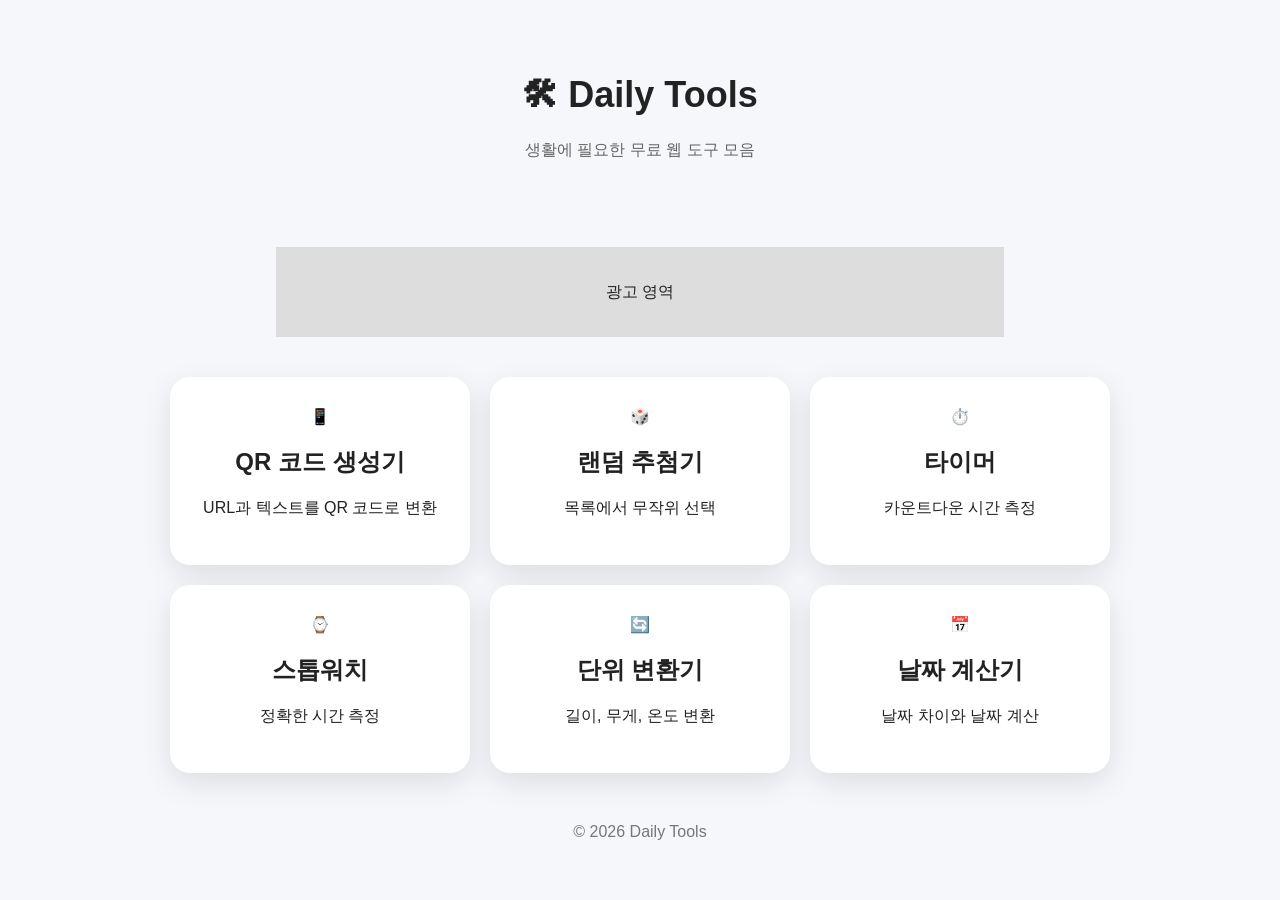
==== index.html @ 1cd3666d "Create daily Tools website" ====
<!DOCTYPE html>
<html lang="ko">

<head>
<meta charset="UTF-8">
<meta name="viewport" content="width=device-width, initial-scale=1.0">

<title>Daily Tools - 무료 웹 도구 모음</title>

<meta name="description"
content="QR 생성기, 랜덤 추첨기, 타이머 등 다양한 무료 웹 도구">

<link rel="stylesheet" href="style.css">

</head>


<body>


<header>

<h1>🛠 Daily Tools</h1>

<p>
생활에 필요한 무료 웹 도구 모음
</p>

</header>



<div class="ad">
광고 영역
</div>



<main>

    <div class="tools">
    
    
    <a href="qr/index.html" class="tool">
    
    <div class="icon">📱</div>
    
    <h2>QR 코드 생성기</h2>
    
    <p>
    URL과 텍스트를 QR 코드로 변환
    </p>
    
    </a>
    
    
    
    <a href="random/index.html" class="tool">
    
    <div class="icon">🎲</div>
    
    <h2>랜덤 추첨기</h2>
    
    <p>
    목록에서 무작위 선택
    </p>
    
    </a>
    
    
    
    <a href="timer/index.html" class="tool">
    
    <div class="icon">⏱️</div>
    
    <h2>타이머</h2>
    
    <p>
    카운트다운 시간 측정
    </p>
    
    </a>
    
    
    
    <a href="stopwatch/index.html" class="tool">
    
    <div class="icon">⌚</div>
    
    <h2>스톱워치</h2>
    
    <p>
    정확한 시간 측정
    </p>
    
    </a>
    
    
    
    <a href="converter/index.html" class="tool">
    
    <div class="icon">🔄</div>
    
    <h2>단위 변환기</h2>
    
    <p>
    길이, 무게, 온도 변환
    </p>
    
    </a>
    
    
    
    <a href="date/index.html" class="tool">
    
    <div class="icon">📅</div>
    
    <h2>날짜 계산기</h2>
    
    <p>
    날짜 차이와 날짜 계산
    </p>
    
    </a>
    
    
    
    </div>
    
    </main>



<footer>

© 2026 Daily Tools

</footer>


</body>

</html>
---- style.css ----
*{
    box-sizing:border-box;
    }
    
    
    body{
    
    margin:0;
    
    font-family:
    Arial,
    "Noto Sans KR",
    sans-serif;
    
    background:#f5f7fb;
    
    color:#222;
    
    }
    
    
    
    header{
    
    text-align:center;
    
    padding:50px 20px;
    
    }
    
    
    
    header h1{
    
    font-size:36px;
    
    }
    
    
    
    header p{
    
    color:#666;
    
    }
    
    
    
    .ad{
    
    height:90px;
    
    max-width:728px;
    
    margin:20px auto;
    
    background:#ddd;
    
    display:flex;
    
    align-items:center;
    
    justify-content:center;
    
    }
    
    
    
    main{
    
    padding:20px;
    
    }
    
    
    
    .tools{
    
    display:flex;
    
    gap:20px;
    
    justify-content:center;
    
    flex-wrap:wrap;
    
    }
    
    
    
    .tool{
    
    background:white;
    
    width:300px;
    
    padding:30px;
    
    border-radius:20px;
    
    text-align:center;
    
    text-decoration:none;
    
    color:#222;
    
    box-shadow:
    0 10px 30px rgba(0,0,0,.1);
    
    transition:.2s;
    
    }
    
    
    
    .tool:hover{
    
    transform:translateY(-5px);
    
    }
    
    
    
    footer{
    
    text-align:center;
    
    padding:30px;
    
    color:#777;
    
    }
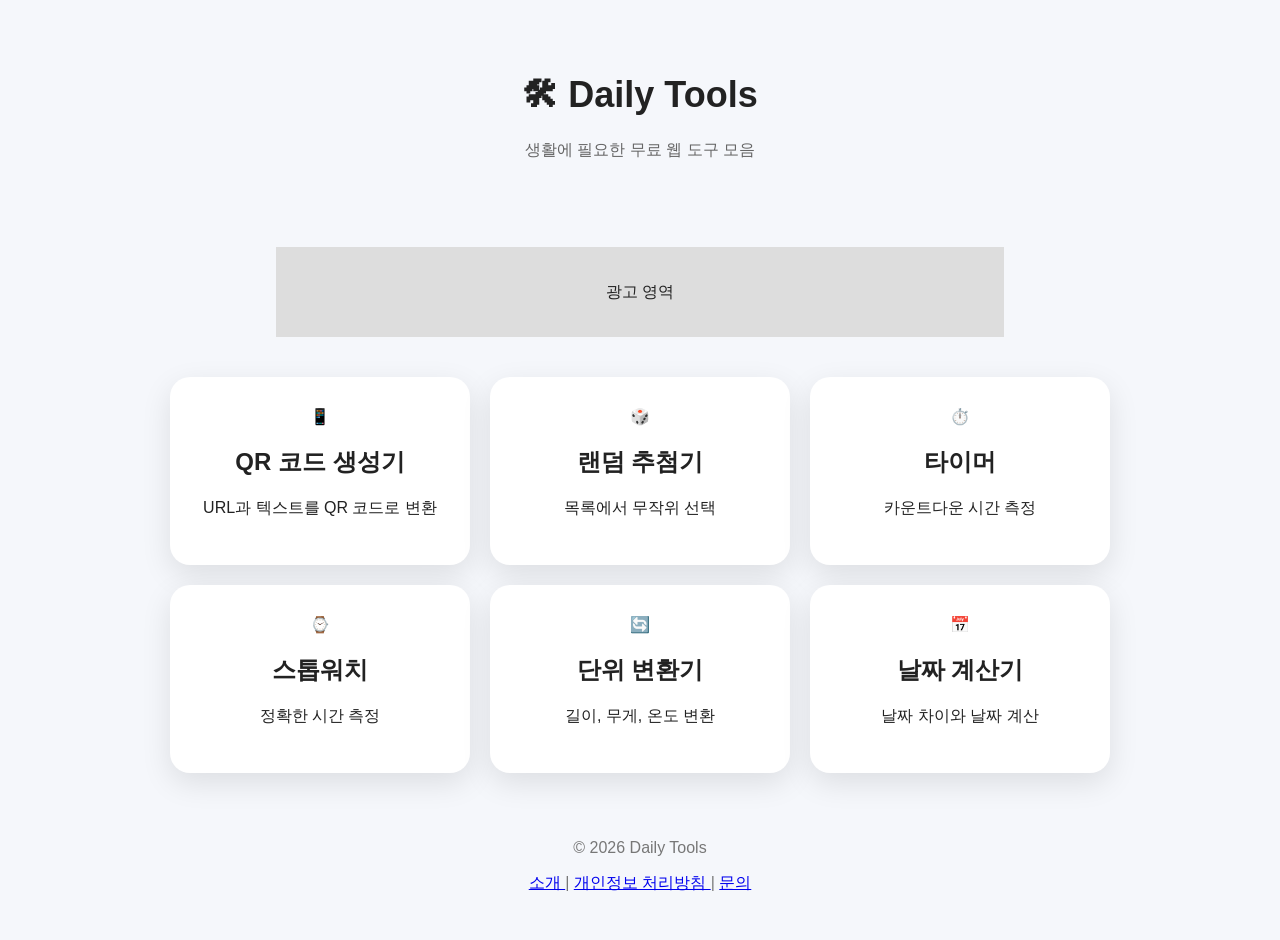
==== commit 8c6be966: "Add sitemap" ====
--- a/index.html
+++ b/index.html
@@ -131,11 +131,35 @@
 
 
 
-<footer>
+    <footer>
 
-© 2026 Daily Tools
-
-</footer>
+        <p>
+        © 2026 Daily Tools
+        </p>
+        
+        
+        <p>
+        
+        <a href="about.html">
+        소개
+        </a>
+        
+        |
+        
+        <a href="privacy.html">
+        개인정보 처리방침
+        </a>
+        
+        |
+        
+        <a href="contact.html">
+        문의
+        </a>
+        
+        </p>
+        
+        
+        </footer>
 
 
 </body>
